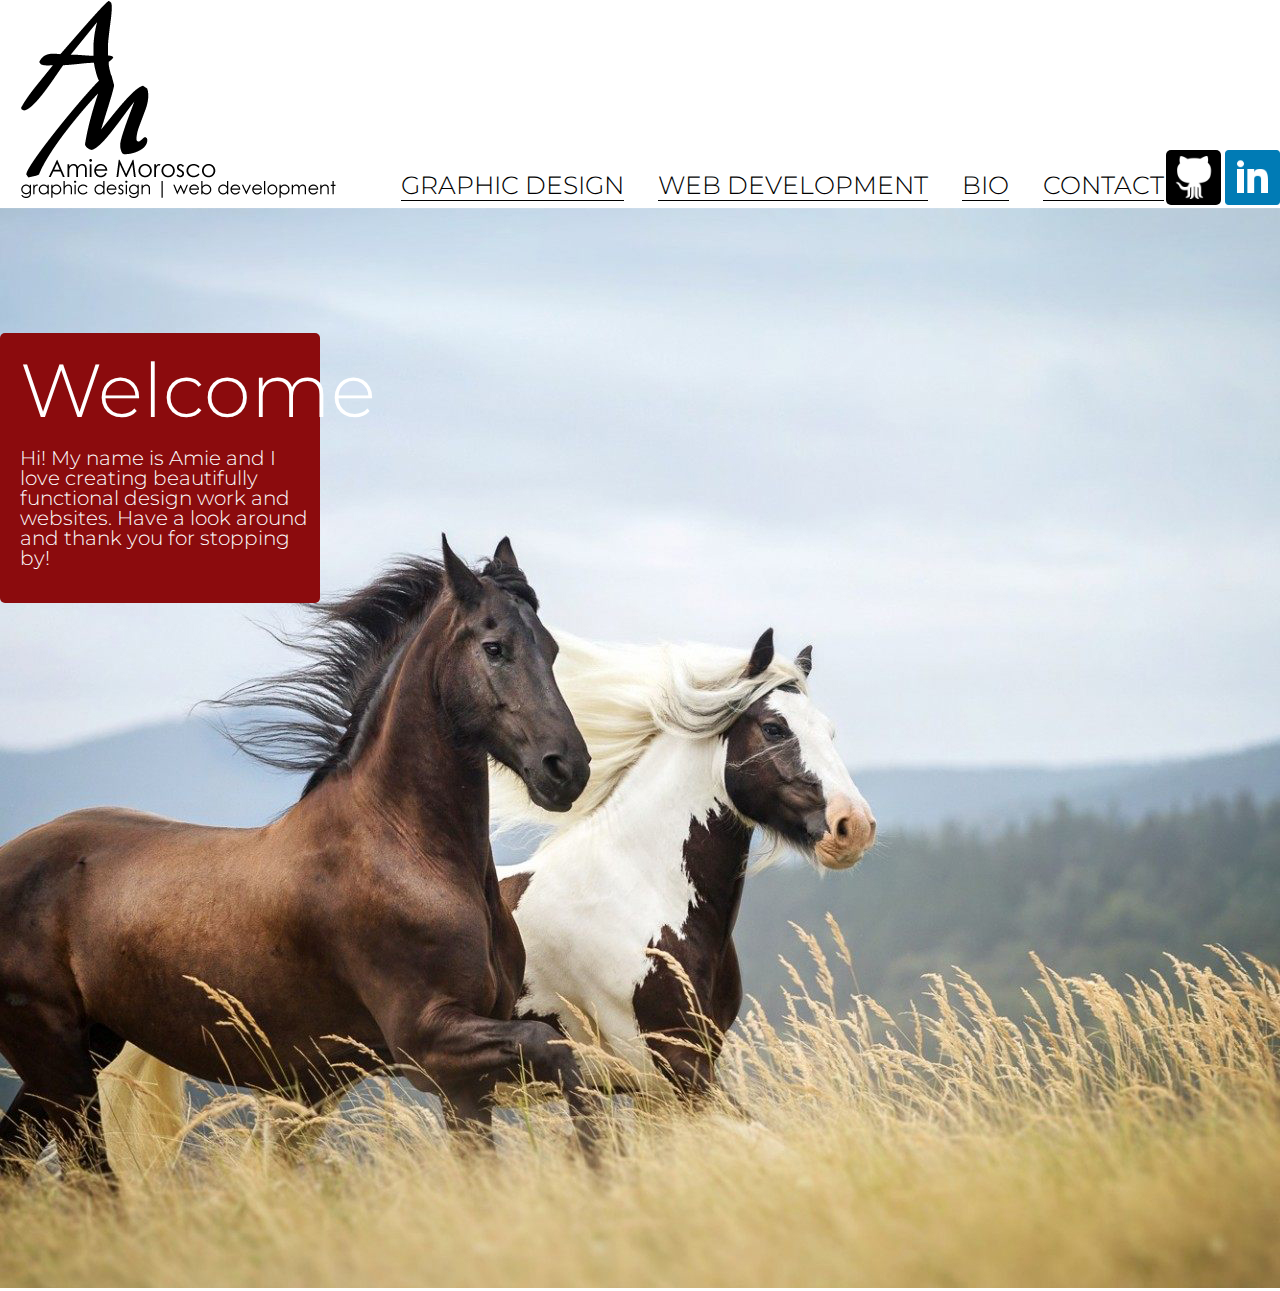
==== index.html @ 3099a217 "pretty much complete" ====
<!DOCTYPE html>
<html lang="en">
<head>
	<meta name="viewport" content="width=device-width, initial-scale=1.0">
	<meta charset="UTF-8">
	<title>Amie Morosco | Portfolio</title>
	<link rel="stylesheet" type="text/css" href="reset.css">
	<link rel="stylesheet" type="text/css" href="style.css">
		<link href="https://fonts.googleapis.com/css?family=Montserrat:300" rel="stylesheet"><link rel="stylesheet" type="text/css" href="style.css">
</head>
<body>

	<header>
		<div class="logo">
			<img src="images/logo.png" class="logo-pic" width="316" height="198">
		</div>
		<ul class="nav">
			<li><a href="graphicdesign.html">GRAPHIC DESIGN</a></li>
			<li><a href="web.html">WEB DEVELOPMENT</a></li>
			<li><a href="bio.html">BIO</a></li>
			<li><a href="contact.html">CONTACT</a></li>
		</ul>
		<div class="icon-links">
			<a href="https://github.com/angelica26" target="blank"><img src="images/github.png" class="github" width="55" height="55"></a>
			<a href="https://www.linkedin.com/in/amiemorosco/" target="blank"><img src="images/linkedin.png" width="55" height="55"></a>
		</div>
	</header>
	
	<div class="wrapper">
		<img src="images/twohorseslg2.jpg" class="hide">
		<div id="welcome">
			<h1>Welcome</h1>
			<p id="intro">
				Hi! My name is Amie and I love creating beautifully functional design work and websites. Have a look around and thank you for stopping by!</p>
		</div>
	</div>

</body>
</html>
---- style.css ----
body {
	overflow-x: hidden;
	
}

header {
	position: relative;
	width: auto;
	height: 208px;
	padding-left: 20px;
}

.nav {
	font-family: "Montserrat", sans-serif;
	font-weight: 300;
}

.logo-pic {
	display: inline;
	float: left;
	margin-bottom: 10px;
	margin-right: 65px;

}

.icon-links {
	display: inline-block;
	position: absolute;	
	right: 0;
	bottom: 0;
	

}

.github {
	border-radius: 5px;
}


ul {
	display: inline;
	position: absolute;
	bottom: 0;
	margin-bottom: 10px;
	

}

li {
	display: inline;
	font-size: 25px;
	margin-right: 30px;
	border-bottom: 1px solid black;

}

a {
	text-decoration: none;
}

a:link {
    color: #000;
}

/* visited link */
a:visited {
    color: #8B0B0D;
}

/* mouse over link */
a:hover {
    color: #D71114;
    
}

/* selected link */
a:active {
    color: #D71114;
}

.wrapper {
	background-image: url("images/twohorseslg2.jpg");
	background-position: center center;
	background-repeat: no-repeat;
	background-size: initial;
	width: 100%;
	height: 1080px;
	margin: 0;
	display: inline-block;
}

.hide {
	visibility: hidden;

}

#welcome {
	width: 25%;
	height: 270px;
	background-color: #8B0B0D;
	position: absolute;
	top: 37%;
	color: #fff;
	font-family: "Montserrat", sans-serif;
	font-weight: 300;
	border-radius: 5px;

}



h1 {
	
	font-size: 75px;
	padding: 20px 20px 10px 20px;
}

#intro {
	font-size: 20px;
	padding: 10px 20px 20px 20px;
	width: 90%;

}

.portfolio-content, #bio-contact {
	width: 76%;
	height: 800px;
	margin: 0 auto;
	background-image: url(images/transparency.png);
	position: relative;
	overflow-y: scroll;
	overflow-x: hidden;
	/*border: solid black 3px;*/
	position: relative;
	top: -1000px;
	padding-top: 35px;
}

#bio-contact {
	height: 450px;
	overflow-y: hidden;
}

.content-block {
	width: 100%;
	height: 250px;
	padding: 20px;
	position: relative;

	/*border: 1px solid black;*/
}


.page-title {
	width: 73.9%;
	font-family: "Montserrat", sans-serif;
	font-size: 45px;
	font-weight: 300;
	position: relative;
	display: block;
	text-align: center;
	margin: 0 auto;
	top: 83px;
	/*margin-bottom: 20px;*/
	background-image: url(images/transparency.png);
}

.caption {
	display: inline;
	position: absolute;
	line-height: 218px;
	margin-left: 20px;
	font-family: "Inconsolata", monospace;
	font-weight: 400;
	font-size: 18px;
}

.title, .gd-title {
	font-family: "Montserrat", sans-serif;
	font-weight: bold;
	font-size: 20px;
	margin-right: 10px;
}


.gd-content {
	width: 77%;
	height: auto;
	margin: 0 auto;
	background-image: url(images/transparency.png);
	position: relative;
	top: -800px;


}

.gd-title, .gd-pic {
	display: block;
	margin: 0 auto;
	text-align: center;
	padding: 15px;
}

.gd-block {
	margin-bottom: 20px;
}

#bio-pic {
	float: left;
	padding: 10px 20px 20px 20px;
}

/*#bio {
	width: 75%;
	height: auto;
	margin: 0 auto;
	background-image: url(images/transparency.png);
	position: relative;
	top: -800px;
	overflow: auto;

}*/

#bio-text {
	padding: 10px;
	font-family: "Inconsolata", monospace;
	font-weight: 400;
	font-size: 18px;
	width: 100%;

}

#inner-content {
	width: 72%;
	display: block;
	margin: 0 auto;
}

#contact {
	font-family: "Inconsolata", monospace;
	font-size: 25px;
	margin: 0 auto;
	display: block;
	width: 417px;
	text-align: center;

}

video {
	display: block;
}

#vid {
	display: block;
	margin: 0 auto;
	text-align: center;
	padding: 15px;
	width: 994px;
	height: 655px;
}
---- style.css ----
body {
	overflow-x: hidden;
	
}

header {
	position: relative;
	width: auto;
	height: 208px;
	padding-left: 20px;
}

.nav {
	font-family: "Montserrat", sans-serif;
	font-weight: 300;
}

.logo-pic {
	display: inline;
	float: left;
	margin-bottom: 10px;
	margin-right: 65px;

}

.icon-links {
	display: inline-block;
	position: absolute;	
	right: 0;
	bottom: 0;
	

}

.github {
	border-radius: 5px;
}


ul {
	display: inline;
	position: absolute;
	bottom: 0;
	margin-bottom: 10px;
	

}

li {
	display: inline;
	font-size: 25px;
	margin-right: 30px;
	border-bottom: 1px solid black;

}

a {
	text-decoration: none;
}

a:link {
    color: #000;
}

/* visited link */
a:visited {
    color: #8B0B0D;
}

/* mouse over link */
a:hover {
    color: #D71114;
    
}

/* selected link */
a:active {
    color: #D71114;
}

.wrapper {
	background-image: url("images/twohorseslg2.jpg");
	background-position: center center;
	background-repeat: no-repeat;
	background-size: initial;
	width: 100%;
	height: 1080px;
	margin: 0;
	display: inline-block;
}

.hide {
	visibility: hidden;

}

#welcome {
	width: 25%;
	height: 270px;
	background-color: #8B0B0D;
	position: absolute;
	top: 37%;
	color: #fff;
	font-family: "Montserrat", sans-serif;
	font-weight: 300;
	border-radius: 5px;

}



h1 {
	
	font-size: 75px;
	padding: 20px 20px 10px 20px;
}

#intro {
	font-size: 20px;
	padding: 10px 20px 20px 20px;
	width: 90%;

}

.portfolio-content, #bio-contact {
	width: 76%;
	height: 800px;
	margin: 0 auto;
	background-image: url(images/transparency.png);
	position: relative;
	overflow-y: scroll;
	overflow-x: hidden;
	/*border: solid black 3px;*/
	position: relative;
	top: -1000px;
	padding-top: 35px;
}

#bio-contact {
	height: 450px;
	overflow-y: hidden;
}

.content-block {
	width: 100%;
	height: 250px;
	padding: 20px;
	position: relative;

	/*border: 1px solid black;*/
}


.page-title {
	width: 73.9%;
	font-family: "Montserrat", sans-serif;
	font-size: 45px;
	font-weight: 300;
	position: relative;
	display: block;
	text-align: center;
	margin: 0 auto;
	top: 83px;
	/*margin-bottom: 20px;*/
	background-image: url(images/transparency.png);
}

.caption {
	display: inline;
	position: absolute;
	line-height: 218px;
	margin-left: 20px;
	font-family: "Inconsolata", monospace;
	font-weight: 400;
	font-size: 18px;
}

.title, .gd-title {
	font-family: "Montserrat", sans-serif;
	font-weight: bold;
	font-size: 20px;
	margin-right: 10px;
}


.gd-content {
	width: 77%;
	height: auto;
	margin: 0 auto;
	background-image: url(images/transparency.png);
	position: relative;
	top: -800px;


}

.gd-title, .gd-pic {
	display: block;
	margin: 0 auto;
	text-align: center;
	padding: 15px;
}

.gd-block {
	margin-bottom: 20px;
}

#bio-pic {
	float: left;
	padding: 10px 20px 20px 20px;
}

/*#bio {
	width: 75%;
	height: auto;
	margin: 0 auto;
	background-image: url(images/transparency.png);
	position: relative;
	top: -800px;
	overflow: auto;

}*/

#bio-text {
	padding: 10px;
	font-family: "Inconsolata", monospace;
	font-weight: 400;
	font-size: 18px;
	width: 100%;

}

#inner-content {
	width: 72%;
	display: block;
	margin: 0 auto;
}

#contact {
	font-family: "Inconsolata", monospace;
	font-size: 25px;
	margin: 0 auto;
	display: block;
	width: 417px;
	text-align: center;

}

video {
	display: block;
}

#vid {
	display: block;
	margin: 0 auto;
	text-align: center;
	padding: 15px;
	width: 994px;
	height: 655px;
}
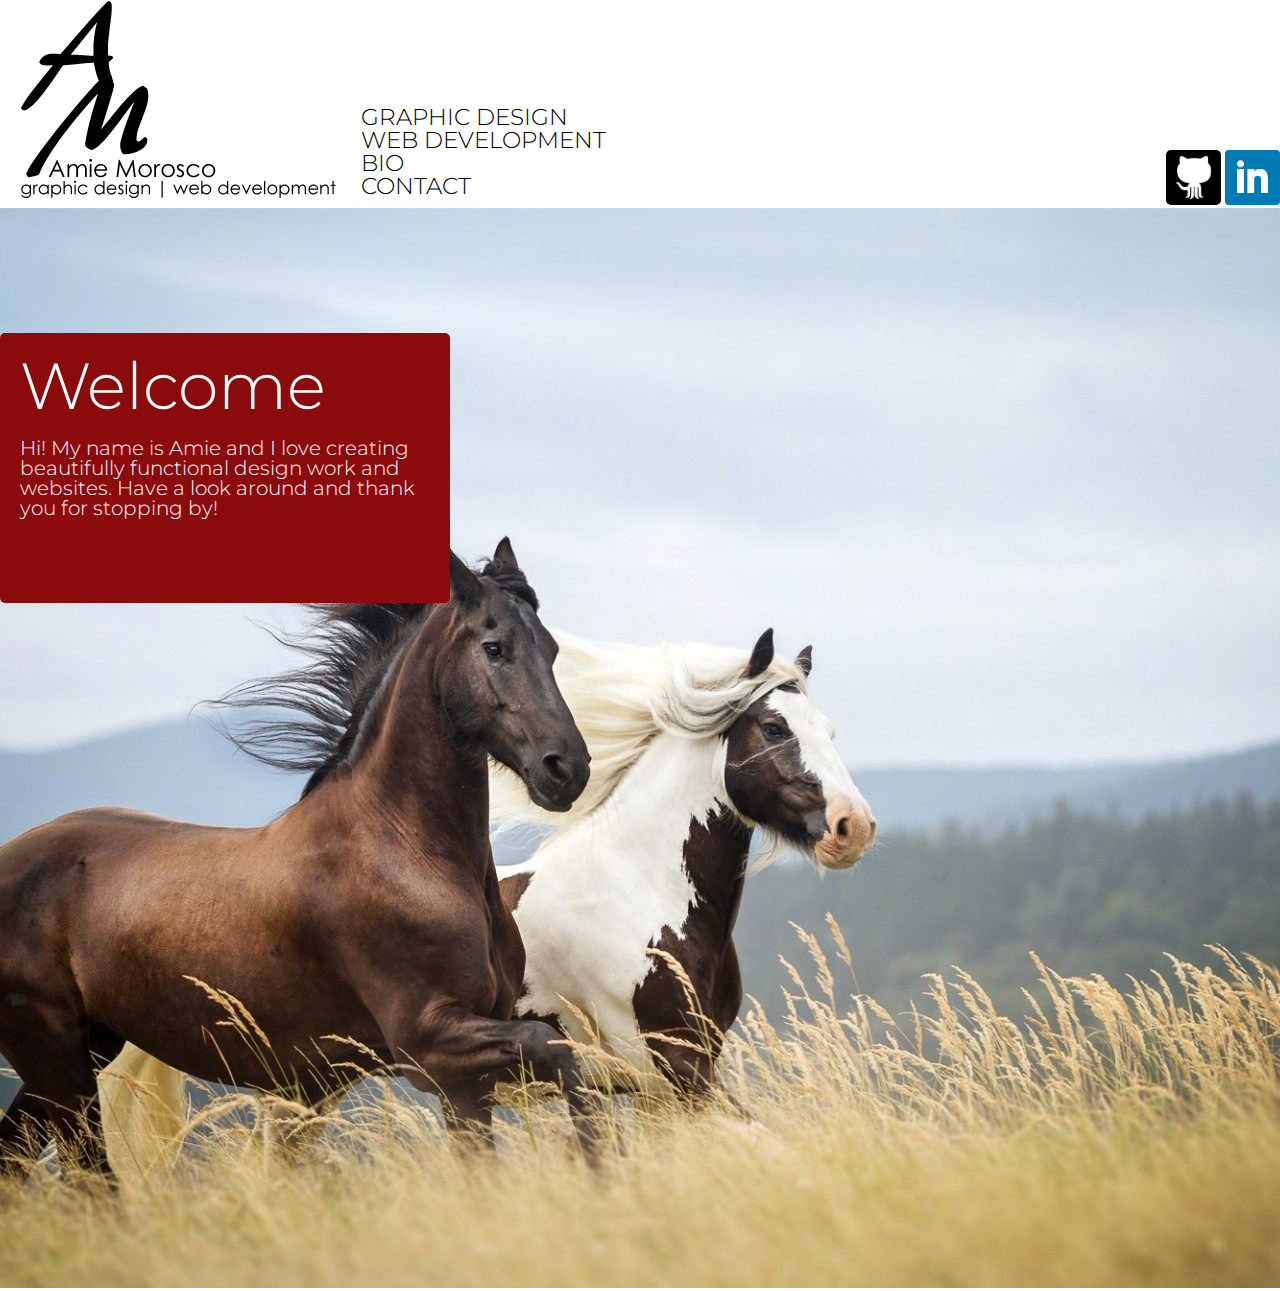
==== commit c5166c0e: "testing mobile friendly homepg" ====
--- a/index.html
+++ b/index.html
@@ -22,7 +22,7 @@
 		</ul>
 		<div class="icon-links">
 			<a href="https://github.com/angelica26" target="blank"><img src="images/github.png" class="github" width="55" height="55"></a>
-			<a href="https://www.linkedin.com/in/amiemorosco/" target="blank"><img src="images/linkedin.png" width="55" height="55"></a>
+			<a href="https://www.linkedin.com/in/amiemorosco/" target="blank"><img src="images/linkedin.png" class="linkedin" width="55" height="55"></a>
 		</div>
 	</header>
 	
--- a/style.css
+++ b/style.css
@@ -95,7 +95,7 @@
 }
 
 #welcome {
-	width: 25%;
+	width: 450px;
 	height: 270px;
 	background-color: #8B0B0D;
 	position: absolute;
@@ -257,4 +257,173 @@
 	padding: 15px;
 	width: 994px;
 	height: 655px;
+}
+
+
+
+@media only screen and (max-width: 480px)  {
+	li {
+		font-size: 18px;
+		display: block;
+		border: none;
+		position: relative;
+		top: 7px;
+		margin-bottom: 5px;
+	}
+
+	.logo-pic {
+		margin-right: 15px;
+		width: 221.2px;
+		height: 138.6px;
+		position: relative;
+		top: 60px;
+	}
+	
+	.github, .linkedin {
+		width: 35px;
+		height: 35px;
+
+	}
+	
+	#welcome {
+		width: 400px;
+	}
+
+	h1 {
+		font-size: 45px;
+	}
+
+	#intro {
+		font-size: 18px;
+	}
+
+	.page-title {
+		font-size: 35px;
+		width: 70.5%;
+	}
+
+	#cake, #spiced, #sea-turtle {
+		width: 330px;
+		height: 426px;
+	}
+
+	#travel1, #travel2, #jamaica {
+		width: 497px;
+		height: 321.5px;
+	}
+
+	#winter-menu {
+		width: 330px;
+		height: 543.6px;
+	}
+
+	#spring-menu {
+		width: 330px;
+		height: 431.4px;
+	}
+
+	#saltyox-web {
+		width: 497px;
+		height: 373px;
+	}
+	
+	#t-shirt {
+		width: 500px;
+		height: 193px;
+	}
+
+/*	#bob {
+		width: 263.4px;
+		height: 129.6px;
+	}
+
+	#gif, #crystals, #psychic {
+		width: 264px;
+		height: 130.8px;
+	}*/
+
+	.caption {
+		display: block;
+		line-height: 18px;
+		margin-left: 0;
+		width: 440px;
+	}
+
+	#bio-pic {
+		width: 176px;
+		height: 196px;
+	}
+}
+
+@media only screen and (min-width: 768px) {
+	li {
+		font-size: 23px;
+		display: block;
+		border: none;
+	}
+
+	.logo-pic {
+		margin-right: 25px;
+	}
+
+	h1 {
+		font-size: 65px;
+	}
+
+	.page-title {
+		font-size: 35px;
+		width: 70.5%;
+	}
+
+	#cake, #spiced, #sea-turtle {
+		width: 330px;
+		height: 426px;
+	}
+
+	#travel1, #travel2, #jamaica {
+		width: 497px;
+		height: 321.5px;
+	}
+
+	#winter-menu {
+		width: 330px;
+		height: 543.6px;
+	}
+
+	#spring-menu {
+		width: 330px;
+		height: 431.4px;
+	}
+
+	#saltyox-web {
+		width: 497px;
+		height: 373px;
+	}
+	
+	#t-shirt {
+		width: 500px;
+		height: 193px;
+	}
+
+/*	#bob {
+		width: 263.4px;
+		height: 129.6px;
+	}
+
+	#gif, #crystals, #psychic {
+		width: 264px;
+		height: 130.8px;
+	}*/
+
+	.caption {
+		display: block;
+		line-height: 18px;
+		margin-left: 0;
+		width: 440px;
+	}
+
+	#bio-pic {
+		width: 176px;
+		height: 196px;
+	}
 }--- a/style.css
+++ b/style.css
@@ -95,7 +95,7 @@
 }
 
 #welcome {
-	width: 25%;
+	width: 450px;
 	height: 270px;
 	background-color: #8B0B0D;
 	position: absolute;
@@ -257,4 +257,173 @@
 	padding: 15px;
 	width: 994px;
 	height: 655px;
+}
+
+
+
+@media only screen and (max-width: 480px)  {
+	li {
+		font-size: 18px;
+		display: block;
+		border: none;
+		position: relative;
+		top: 7px;
+		margin-bottom: 5px;
+	}
+
+	.logo-pic {
+		margin-right: 15px;
+		width: 221.2px;
+		height: 138.6px;
+		position: relative;
+		top: 60px;
+	}
+	
+	.github, .linkedin {
+		width: 35px;
+		height: 35px;
+
+	}
+	
+	#welcome {
+		width: 400px;
+	}
+
+	h1 {
+		font-size: 45px;
+	}
+
+	#intro {
+		font-size: 18px;
+	}
+
+	.page-title {
+		font-size: 35px;
+		width: 70.5%;
+	}
+
+	#cake, #spiced, #sea-turtle {
+		width: 330px;
+		height: 426px;
+	}
+
+	#travel1, #travel2, #jamaica {
+		width: 497px;
+		height: 321.5px;
+	}
+
+	#winter-menu {
+		width: 330px;
+		height: 543.6px;
+	}
+
+	#spring-menu {
+		width: 330px;
+		height: 431.4px;
+	}
+
+	#saltyox-web {
+		width: 497px;
+		height: 373px;
+	}
+	
+	#t-shirt {
+		width: 500px;
+		height: 193px;
+	}
+
+/*	#bob {
+		width: 263.4px;
+		height: 129.6px;
+	}
+
+	#gif, #crystals, #psychic {
+		width: 264px;
+		height: 130.8px;
+	}*/
+
+	.caption {
+		display: block;
+		line-height: 18px;
+		margin-left: 0;
+		width: 440px;
+	}
+
+	#bio-pic {
+		width: 176px;
+		height: 196px;
+	}
+}
+
+@media only screen and (min-width: 768px) {
+	li {
+		font-size: 23px;
+		display: block;
+		border: none;
+	}
+
+	.logo-pic {
+		margin-right: 25px;
+	}
+
+	h1 {
+		font-size: 65px;
+	}
+
+	.page-title {
+		font-size: 35px;
+		width: 70.5%;
+	}
+
+	#cake, #spiced, #sea-turtle {
+		width: 330px;
+		height: 426px;
+	}
+
+	#travel1, #travel2, #jamaica {
+		width: 497px;
+		height: 321.5px;
+	}
+
+	#winter-menu {
+		width: 330px;
+		height: 543.6px;
+	}
+
+	#spring-menu {
+		width: 330px;
+		height: 431.4px;
+	}
+
+	#saltyox-web {
+		width: 497px;
+		height: 373px;
+	}
+	
+	#t-shirt {
+		width: 500px;
+		height: 193px;
+	}
+
+/*	#bob {
+		width: 263.4px;
+		height: 129.6px;
+	}
+
+	#gif, #crystals, #psychic {
+		width: 264px;
+		height: 130.8px;
+	}*/
+
+	.caption {
+		display: block;
+		line-height: 18px;
+		margin-left: 0;
+		width: 440px;
+	}
+
+	#bio-pic {
+		width: 176px;
+		height: 196px;
+	}
 }